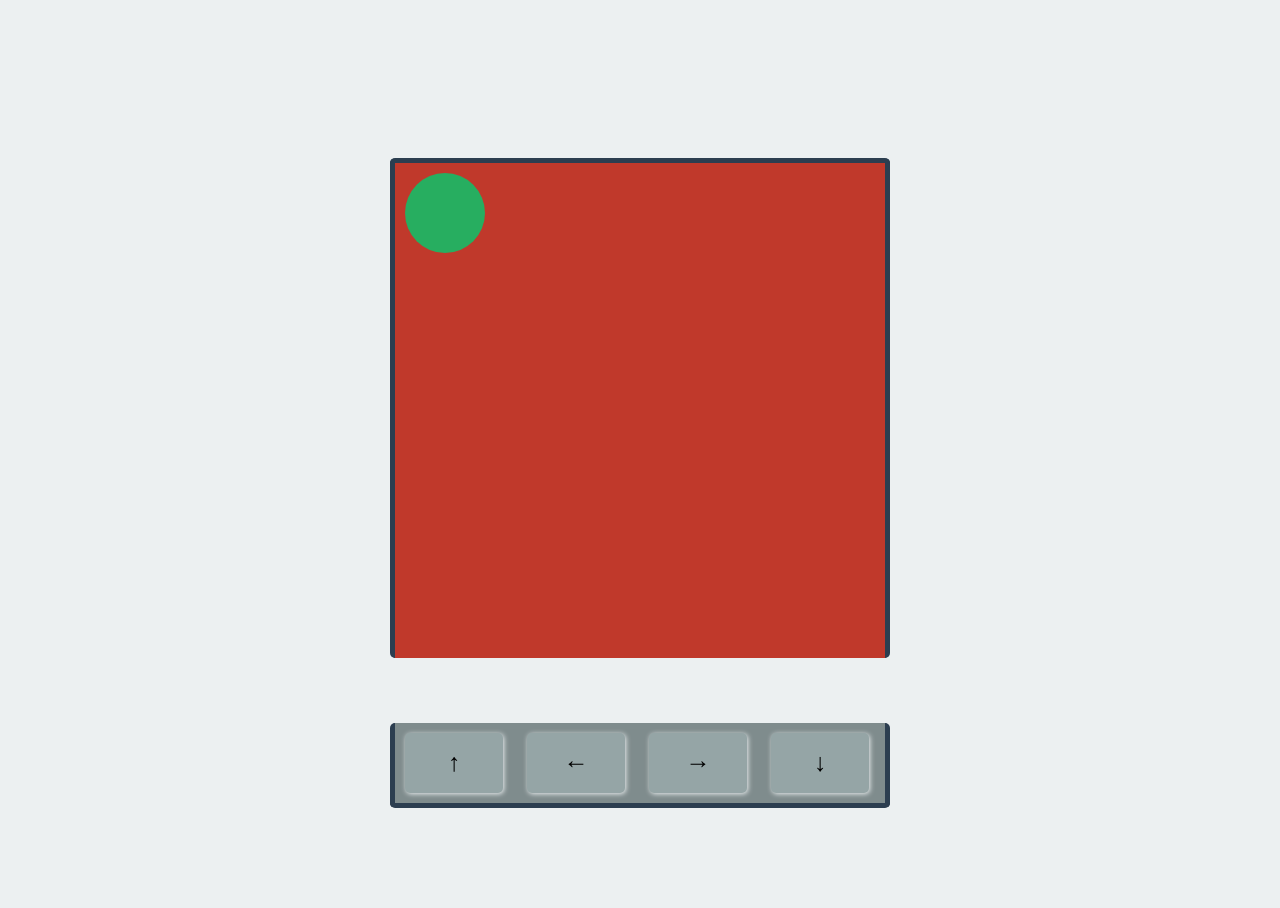
==== Week-2/lesson 3/basic-dom-master/index.html @ cae3cbcd "a new lesson 4" ====
<!DOCTYPE html>
<html>

<head>
    <title>DOM</title>
    <link rel="stylesheet" href="style.css" />
    <script src="main.js"></script>
</head>

<body>
    <div id="container">
        <div id="playing-field" class="centered">
            <div id="ball" class="centered"></div>
        </div>
        <div id="arrows" class="centered">
            <div id="up" class="arrow">&uarr;</div>
            <div id="left" class="arrow">&larr;</div>
            <div id="right" class="arrow">&rarr;</div>
            <div id="down" class="arrow">&darr;</div>
        </div>
    </div>
</body>

</html>
---- Week-2/lesson 3/basic-dom-master/style.css ----
body{
    background-color: #ecf0f1;
}

#container{
    width: 100%;
    height: 100vh;
    
    position: absolute;
    margin-left: 50%;
    left: -250px;
}

#playing-field{
    width: 500px;
    height: 500px;
    
    position:absolute;
    margin-top: -300px;
    top:50%;

    border-radius: 5px;
    border: 5px solid #2c3e50;
    border-bottom: none;
    box-sizing: border-box;
    
    background-color: #c0392b;
    padding: 10px;
}

#ball{
    position: absolute;
    width: 80px;
    height: 80px;
    
    background-color: #27ae60;
    border-radius: 50%;
}

#arrows{
    border: 5px solid #2c3e50;
    border-top: none;
    box-sizing: border-box;
    border-radius: 5px;
    
    width: 500px;
    height: 85px;
    position: absolute;
    bottom: 100px;
    
    background-color: #7f8c8d;
}

.arrow{
    border-radius: 5px;
    box-shadow: 1px 1px 5px #ecf0f1;
    
    display: inline-block;
    text-align: center;
    margin:10px;
    width:20%;
    height:60px;
    line-height: 60px;
    
    background-color: #95a5a6;
    font-size: 25px;
    font-weight: bold;
    cursor: pointer;
    user-select: none;
}

.arrow:active{
    background-color: #7f8c8d
}
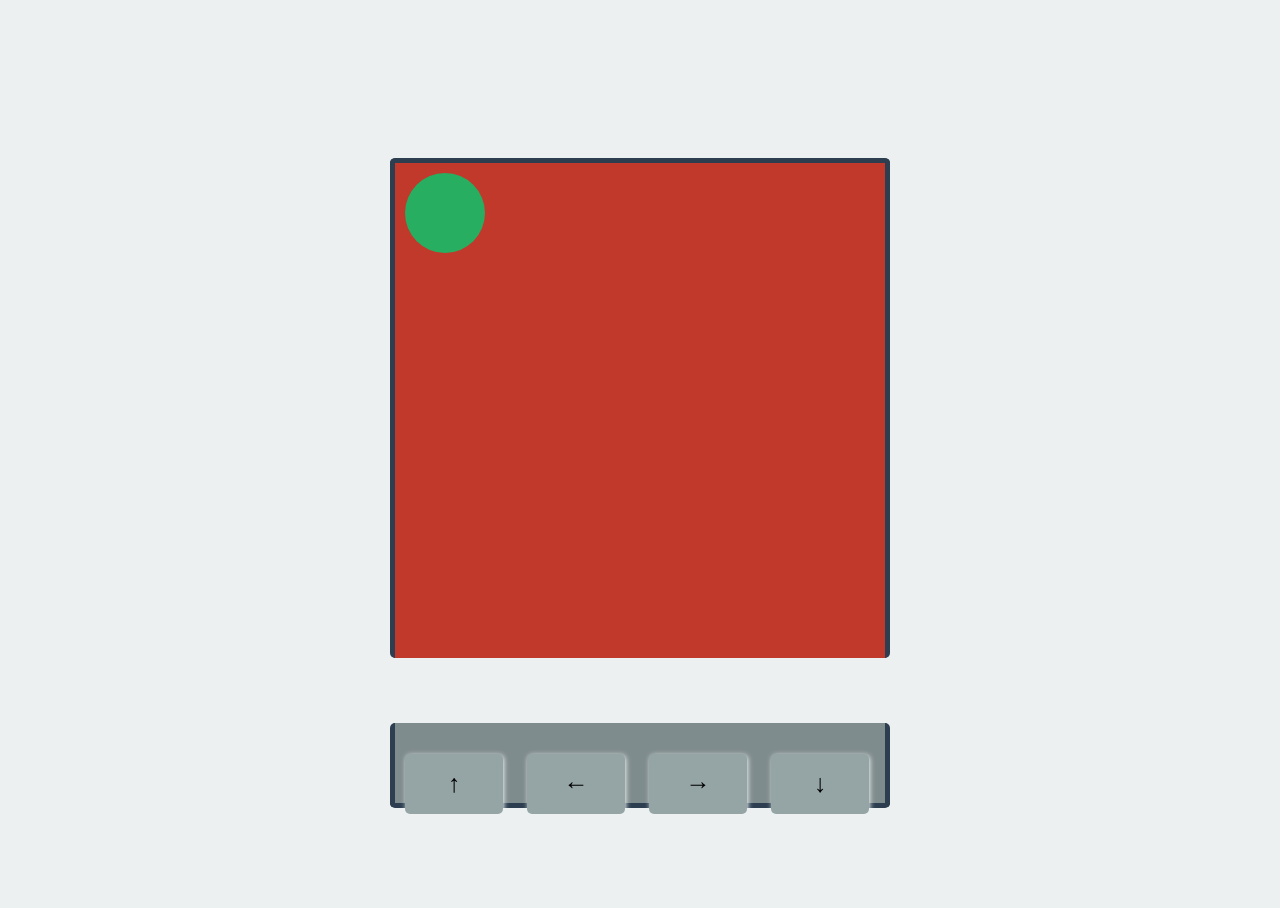
==== commit 414f668e: "a new quastion" ====
--- a/Week-2/lesson 3/basic-dom-master/index.html
+++ b/Week-2/lesson 3/basic-dom-master/index.html
@@ -1,24 +1,23 @@
 <!DOCTYPE html>
 <html>
-
-<head>
+  <head>
     <title>DOM</title>
     <link rel="stylesheet" href="style.css" />
     <script src="main.js"></script>
-</head>
+  </head>
 
-<body>
+  <body>
     <div id="container">
-        <div id="playing-field" class="centered">
-            <div id="ball" class="centered"></div>
-        </div>
-        <div id="arrows" class="centered">
-            <div id="up" class="arrow">&uarr;</div>
-            <div id="left" class="arrow">&larr;</div>
-            <div id="right" class="arrow">&rarr;</div>
-            <div id="down" class="arrow">&darr;</div>
-        </div>
+      <div id="playing-field" class="centered">
+        <div id="ball" class="centered"></div>
+      </div>
+      <div id="arrows" class="centered">
+        <h1 class="my-header"></h1>
+        <div id="up" class="arrow">&uarr;</div>
+        <div id="left" class="arrow">&larr;</div>
+        <div id="right" class="arrow">&rarr;</div>
+        <div id="down" class="arrow">&darr;</div>
+      </div>
     </div>
-</body>
-
+  </body>
 </html>
--- a/Week-2/lesson 3/basic-dom-master/style.css
+++ b/Week-2/lesson 3/basic-dom-master/style.css
@@ -68,7 +68,11 @@
     cursor: pointer;
     user-select: none;
 }
-
+.sub-header{
+    color:#27ae60;
+    font-family:Helvetica;
+    text-shadow: 3px 1px 2px black;
+}
 .arrow:active{
     background-color: #7f8c8d
 }
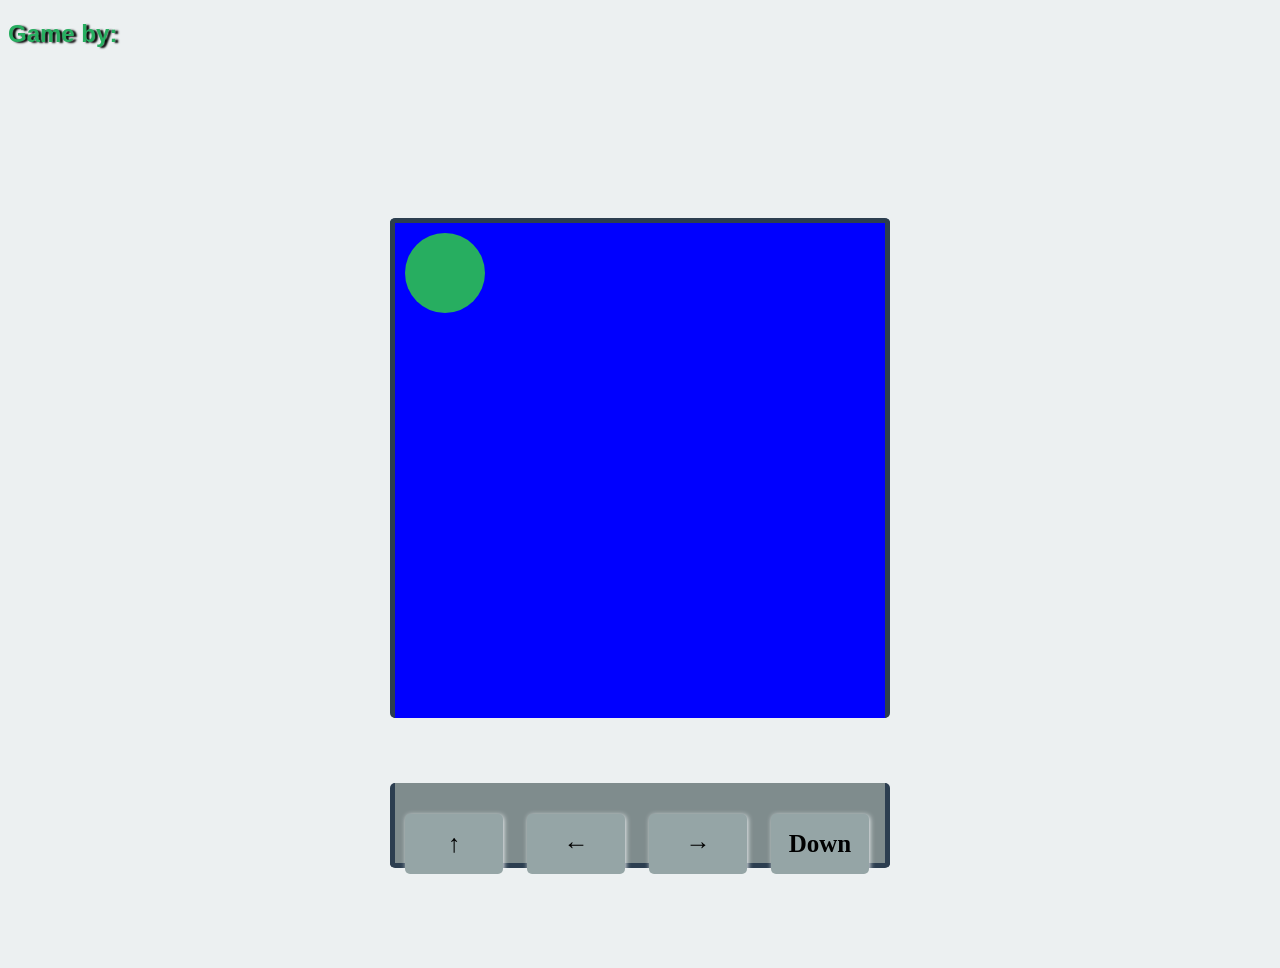
==== commit e820f3ea: "DOM intro + game" ====
--- a/Week-2/lesson 3/basic-dom-master/index.html
+++ b/Week-2/lesson 3/basic-dom-master/index.html
@@ -3,21 +3,22 @@
   <head>
     <title>DOM</title>
     <link rel="stylesheet" href="style.css" />
-    <script src="main.js"></script>
   </head>
 
   <body>
+    <h2 class="sub-header">Game by:</h2>
     <div id="container">
       <div id="playing-field" class="centered">
         <div id="ball" class="centered"></div>
       </div>
       <div id="arrows" class="centered">
         <h1 class="my-header"></h1>
-        <div id="up" class="arrow">&uarr;</div>
-        <div id="left" class="arrow">&larr;</div>
-        <div id="right" class="arrow">&rarr;</div>
-        <div id="down" class="arrow">&darr;</div>
+        <div id="up" class="arrow" onclick="moveUp()">&uarr;</div>
+        <div id="left" class="arrow" onclick="moveLeft()">&larr;</div>
+        <div id="right" class="arrow" onclick="moveRight()">&rarr;</div>
+        <div id="down" class="arrow" onclick="moveDown()">&darr;</div>
       </div>
     </div>
+    <script src="main.js"></script>
   </body>
 </html>
--- a/Week-2/lesson 3/basic-dom-master/style.css
+++ b/Week-2/lesson 3/basic-dom-master/style.css
@@ -32,11 +32,16 @@
     position: absolute;
     width: 80px;
     height: 80px;
-    
     background-color: #27ae60;
     border-radius: 50%;
 }
-
+#box{
+  background-color: #1abc9c;
+  line-height:20px;
+  text-align:middle;
+  width: 150px;
+  padding: 20px;
+}
 #arrows{
     border: 5px solid #2c3e50;
     border-top: none;
